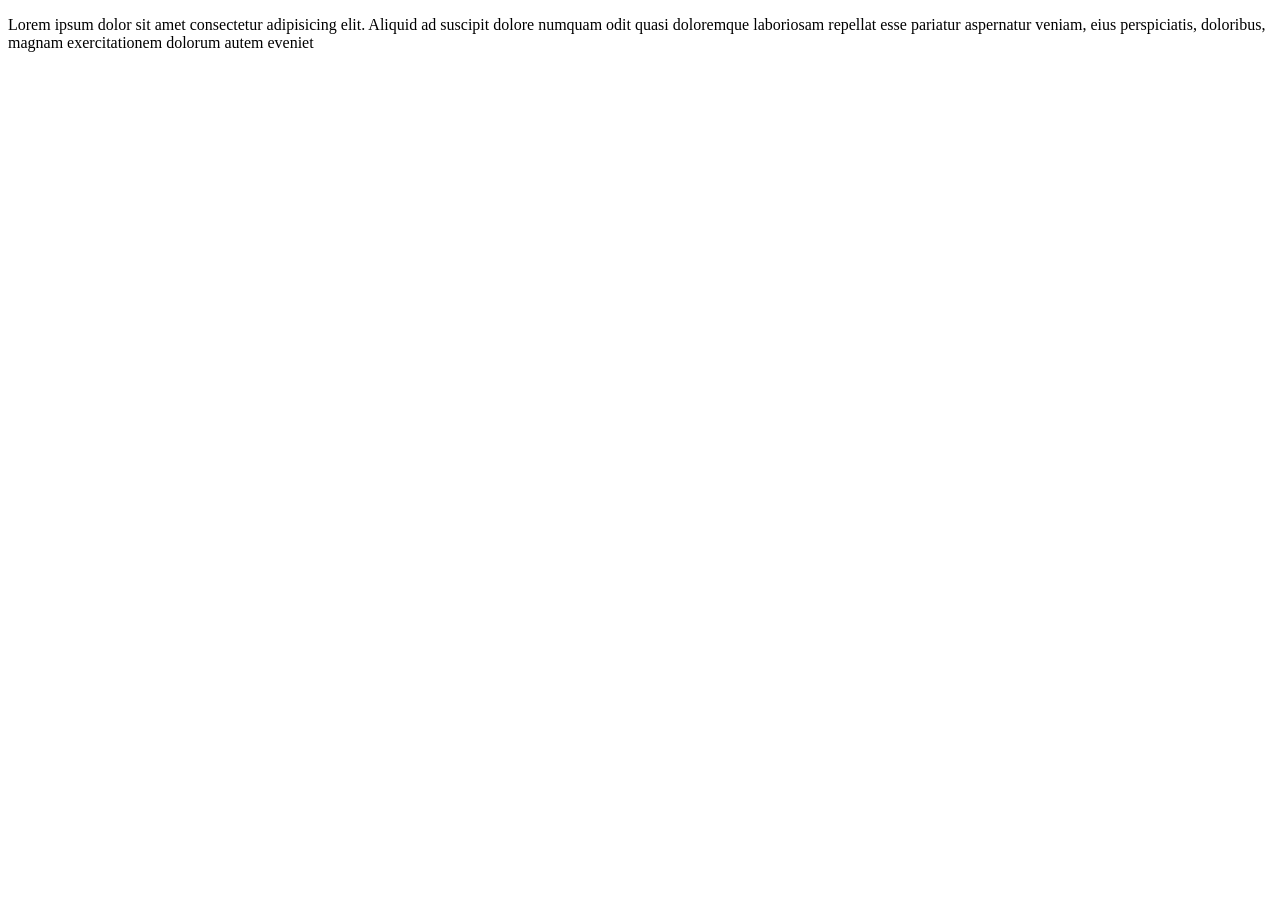
==== index.html @ 89a6a032 "actualizado" ====
<!DOCTYPE html>
<html lang="en">
<head>
    <meta charset="UTF-8">
    <meta name="viewport" content="width=device-width, initial-scale=1.0">
    <title>Css</title>
</head>
<body>
    <div class="container"></div>
<p>
    Lorem ipsum dolor sit amet consectetur adipisicing elit.
    Aliquid ad suscipit dolore numquam odit quasi doloremque 
    laboriosam repellat esse pariatur aspernatur veniam, eius
    perspiciatis, doloribus, magnam exercitationem dolorum
    autem eveniet
</p>
</body>
</html>
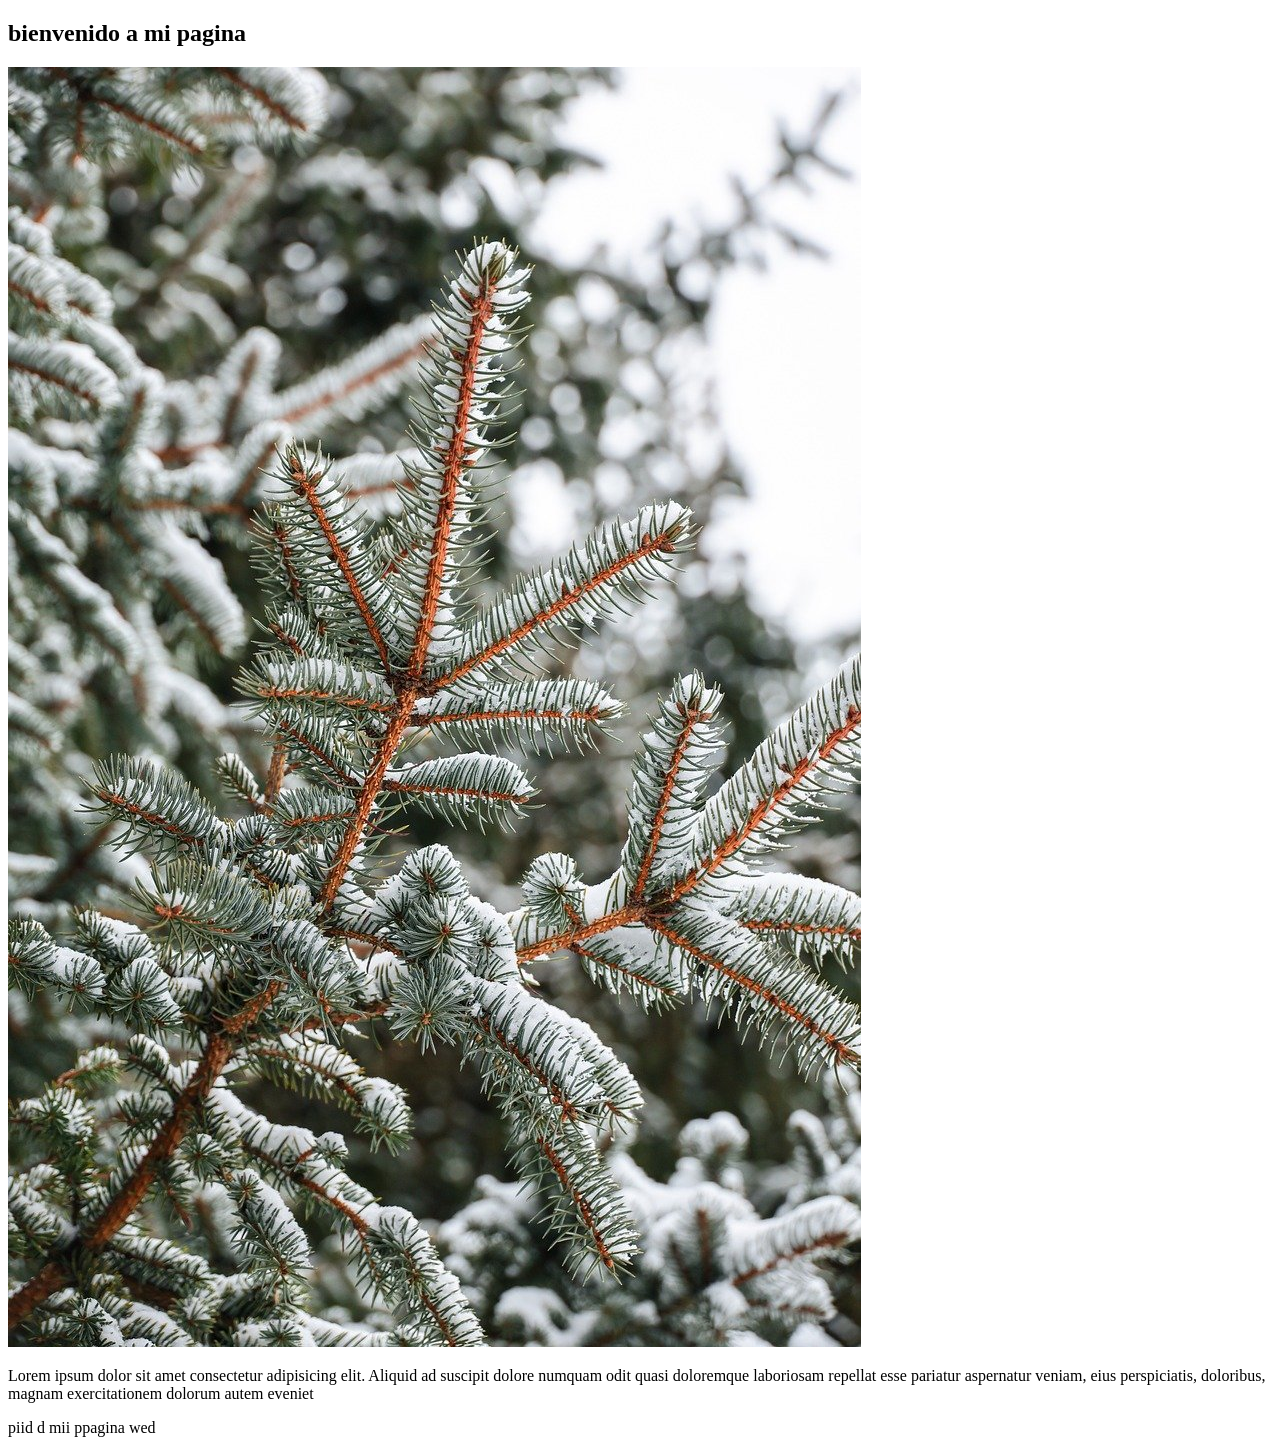
==== commit 990496e8: "actualizado 2" ====
--- a/index.html
+++ b/index.html
@@ -7,12 +7,24 @@
 </head>
 <body>
     <div class="container"></div>
-<p>
-    Lorem ipsum dolor sit amet consectetur adipisicing elit.
-    Aliquid ad suscipit dolore numquam odit quasi doloremque 
-    laboriosam repellat esse pariatur aspernatur veniam, eius
-    perspiciatis, doloribus, magnam exercitationem dolorum
-    autem eveniet
+    <header>
+        <p>
+
+        </p>
+    </header>
+    <h2>bienvenido a mi pagina </h2>
+    <main>
+    <img src= "s.jpg" alt="">
+        <p>
+            Lorem ipsum dolor sit amet consectetur adipisicing elit.
+            Aliquid ad suscipit dolore numquam odit quasi doloremque 
+            laboriosam repellat esse pariatur aspernatur veniam, eius
+            perspiciatis, doloribus, magnam exercitationem dolorum
+            autem eveniet
+        </main>
+        <footer>
+            piid d mii ppagina wed 
+        </footer>
 </p>
 </body>
 </html>
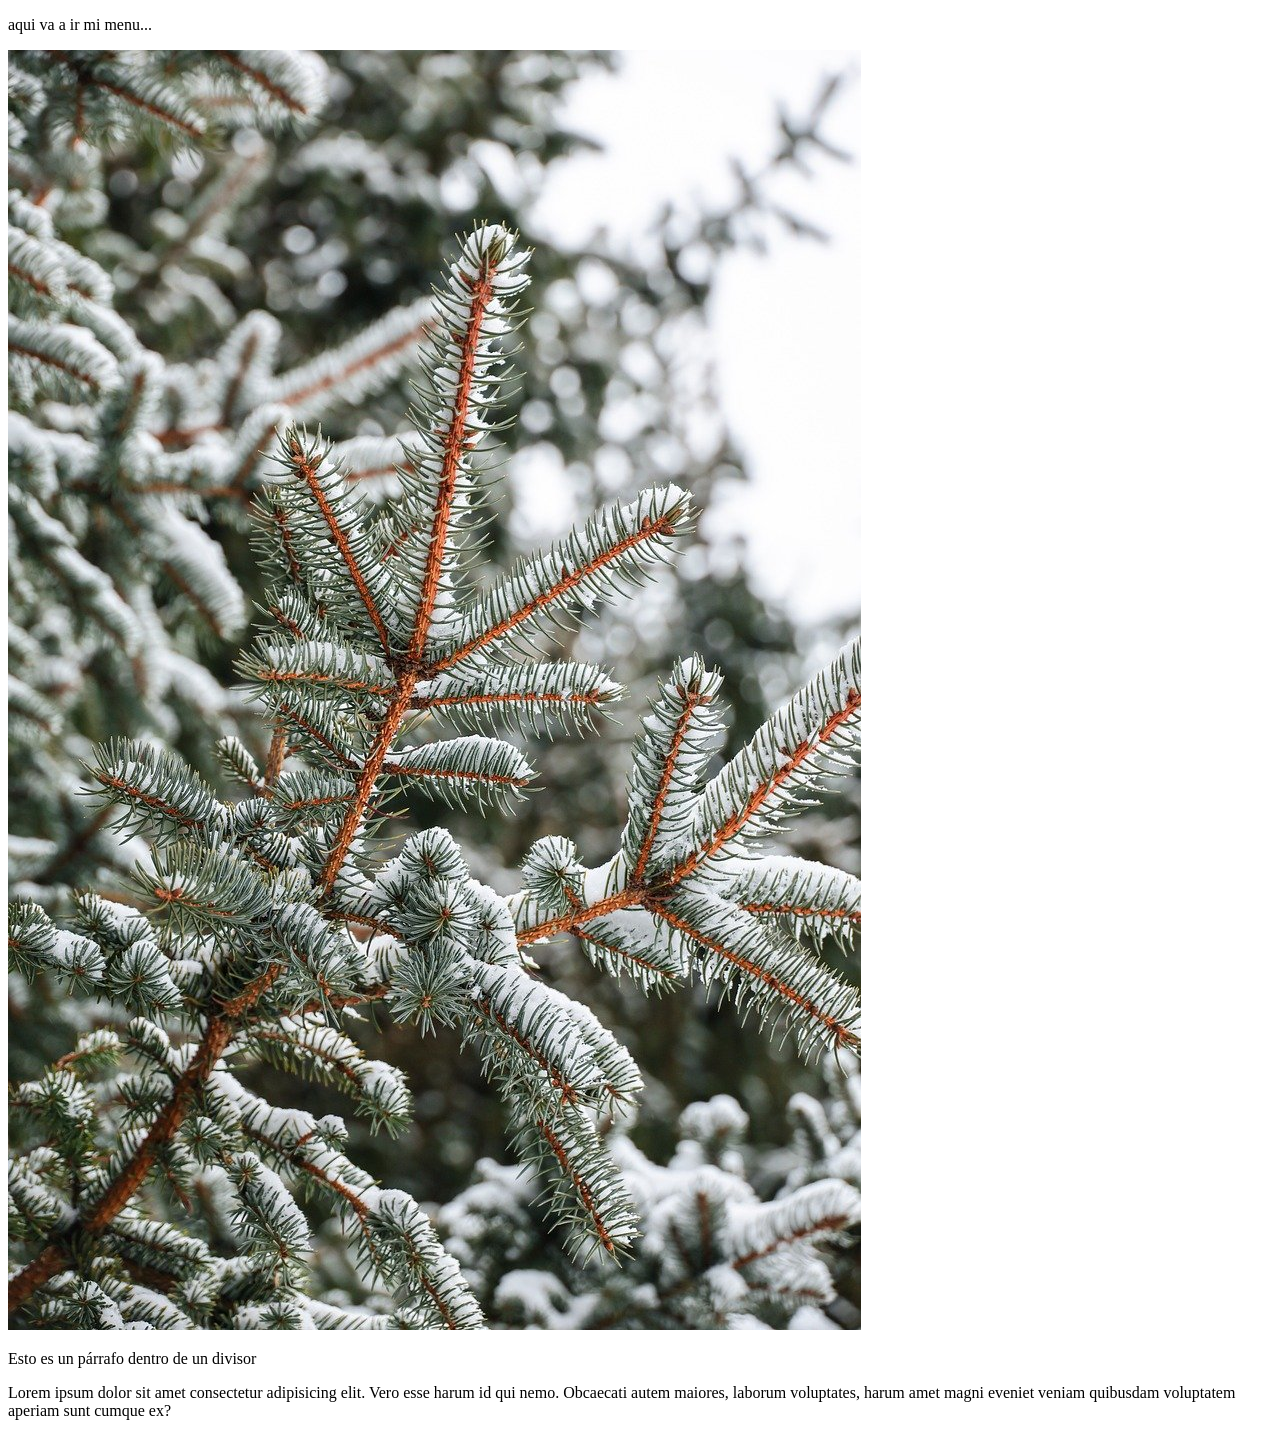
==== commit 17d61bc3: "actualizado" ====
--- a/index.html
+++ b/index.html
@@ -3,28 +3,35 @@
 <head>
     <meta charset="UTF-8">
     <meta name="viewport" content="width=device-width, initial-scale=1.0">
-    <title>Css</title>
+    <title>CSS</title>
+
+    <!-- Conectar el archivo CSS -->
+    <link rel="stylesheet" href="style.css">
+
 </head>
 <body>
-    <div class="container"></div>
-    <header>
+
+    <div class="container">
+        <header>
+            <p> aqui va a ir mi menu...</p>
+        </header>
+
+        <div></div>
+
+        <main>
+        
+        <img src="s.jpg" alt="">
+
+        <p>Esto es un párrafo dentro de un divisor</p>
+
         <p>
+        Lorem ipsum dolor sit amet consectetur adipisicing elit. 
+        Vero esse harum id qui nemo. Obcaecati autem maiores, laborum 
+        voluptates, harum amet magni eveniet veniam quibusdam voluptatem 
+        aperiam sunt cumque ex?
+        </p>
+    </div>
+    </main>
 
-        </p>
-    </header>
-    <h2>bienvenido a mi pagina </h2>
-    <main>
-    <img src= "s.jpg" alt="">
-        <p>
-            Lorem ipsum dolor sit amet consectetur adipisicing elit.
-            Aliquid ad suscipit dolore numquam odit quasi doloremque 
-            laboriosam repellat esse pariatur aspernatur veniam, eius
-            perspiciatis, doloribus, magnam exercitationem dolorum
-            autem eveniet
-        </main>
-        <footer>
-            piid d mii ppagina wed 
-        </footer>
-</p>
 </body>
 </html>
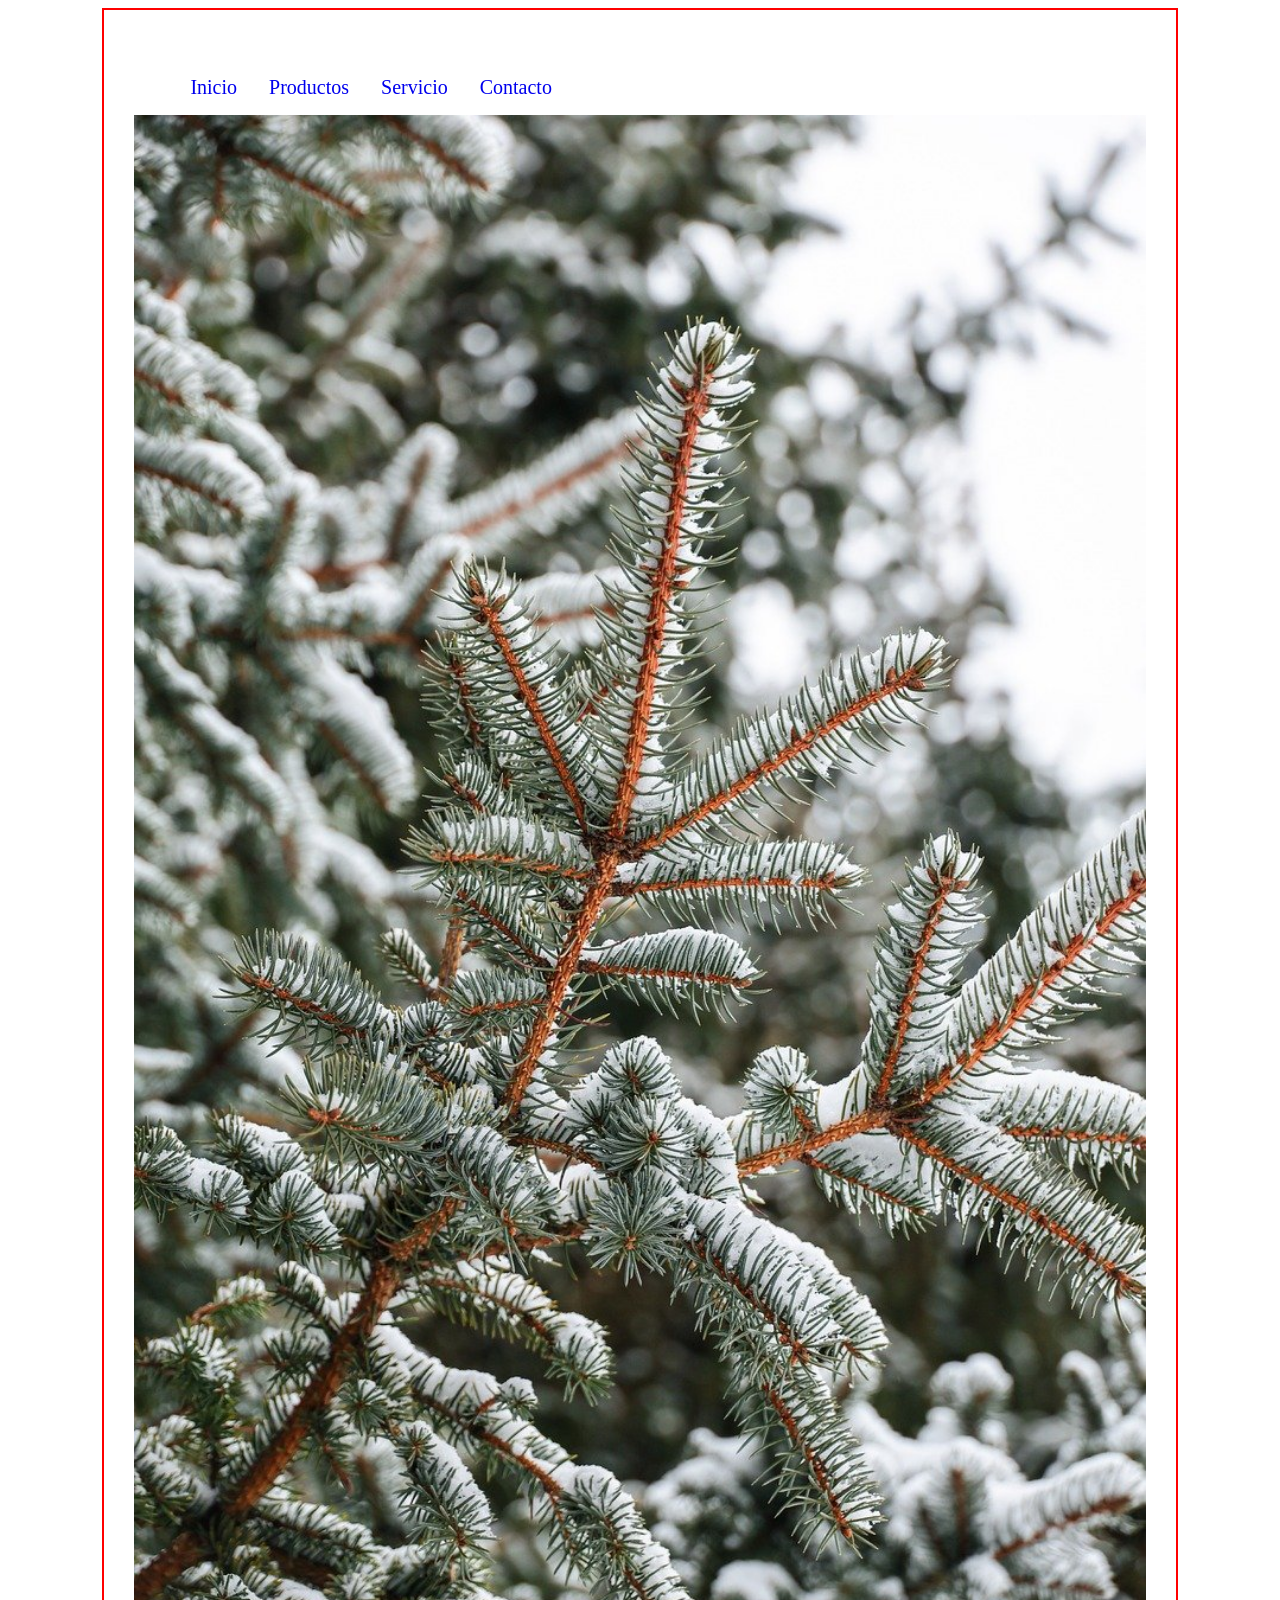
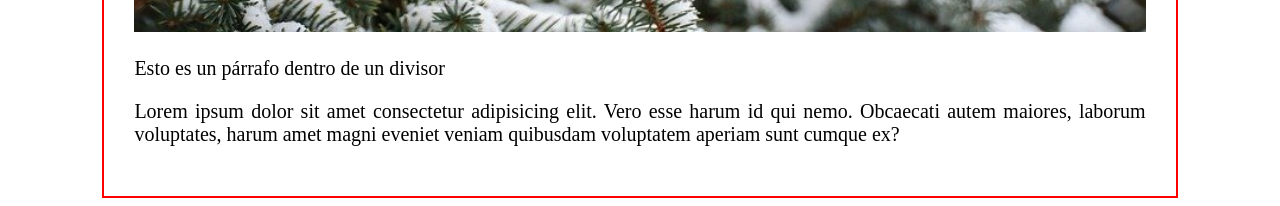
==== commit a1d0e112: "actualizacion 13-03-2026" ====
--- a/index.html
+++ b/index.html
@@ -6,21 +6,30 @@
     <title>CSS</title>
 
     <!-- Conectar el archivo CSS -->
-    <link rel="stylesheet" href="style.css">
+    <link rel="stylesheet" href="css/style.css">
 
 </head>
 <body>
 
     <div class="container">
         <header>
-            <p> aqui va a ir mi menu...</p>
+            <nav class="menu">
+                <ul>
+                    <li><a href="#">Inicio</a></li>
+                    <li><a href="view/productos.html">Productos</a></li>
+                    <li><a href="view/Servicios.html">Servicio</a></li>
+                    <li><a href="view/contacto.html">Contacto</a></li>
+
+                </ul>
+
+            </nav>
         </header>
 
         <div></div>
 
         <main>
         
-        <img src="s.jpg" alt="">
+        <img src="imagenes/imgprincipal.jpg" alt="">
 
         <p>Esto es un párrafo dentro de un divisor</p>
 
--- a/css/style.css
+++ b/css/style.css
@@ -0,0 +1,44 @@
+/* body 
+body{
+    background: red;
+}
+
+ selector class */
+
+.container{
+    width: 80%;
+    border: 2px solid red;
+    padding: 30px;
+    font-size: 20px;
+    text-align: justify;
+    margin: auto;
+}
+
+header{
+    background: green ;
+    width: 100;
+}
+.container main img {
+    width: 100%;
+}
+
+
+.menu ul li a{
+    background: white;
+    text-decoration: none;
+    display: inline-block;
+    padding: 16px;
+}
+
+.menu ul{
+    list-style: none;
+}
+
+.menu ul li{
+    float: left;
+}
+
+.menu ul li a:hover {
+    background-color: black;
+    color: white;
+}
